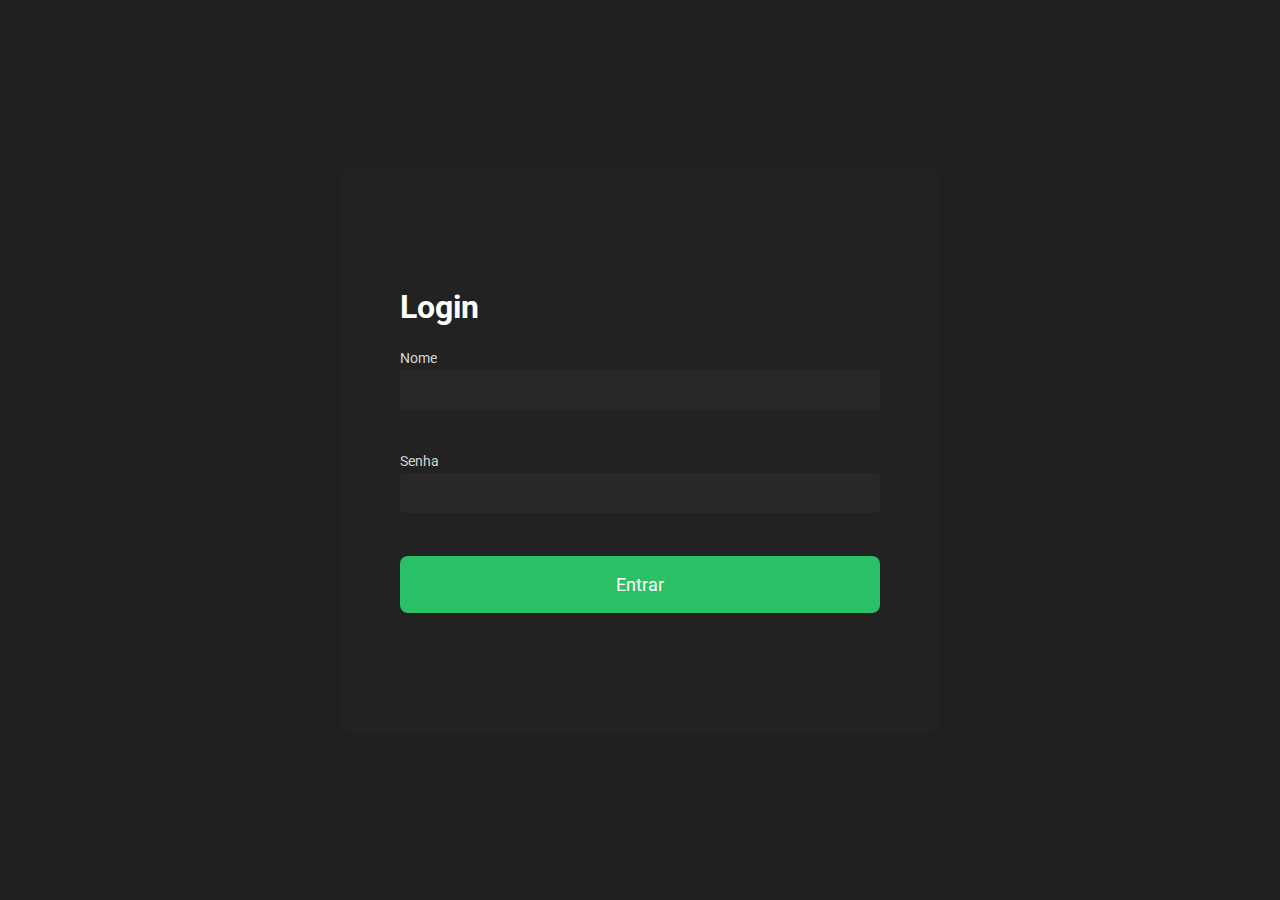
==== aula-12/index.html @ 0ea6f43b "Adicao dos comentarios na aula 11" ====
<!DOCTYPE html>
<html lang="en">
<head>
    <meta charset="UTF-8">
    <meta http-equiv="X-UA-Compatible" content="IE=edge">
    <meta name="viewport" content="width=device-width, initial-scale=1.0">
    <title>Document</title>
    <link rel="stylesheet" href="styles.css">
    <script src="./main.js" defer></script>
</head>
<body>
    
    <form>

        <h1>Login</h1>

        <div class="form-control" id="formControlNome">
            <label for="userNameInput">Nome</label>
            <input
                type="text"
                required
                minlength="4"
                maxlength="25"
                id="userNameInput"
            >
            <small>Por favor, preencha o campo Nome com no minimo 4 caracteres</small>
        </div>

        <div class="form-control" id="formControlPassword">
            <label for="userPasswordInput">Senha</label>
            <input
                type="password"
                name="password"
                required
                minlength="8"
                id="userPasswordInput"
            >
            <small>Por favor, preencha o campo Senha com no minimo 8 caracteres</small>
        </div>

        <button type="submit" id="loginButton">Entrar</button>

    </form>

</body>
</html>
---- aula-12/styles.css ----
@import url('https://fonts.googleapis.com/css2?family=Roboto:wght@500&display=swap');

* {

    padding: 0;
    margin: 0;
    box-sizing: border-box;
    font-family: 'Roboto', sans-serif;
    color: white;
    transition: .2s ease-in-out;

}

body {

    min-height: 100vh;
    background-color: #202020;
    display: flex;
    justify-content: center;
    align-items: center;

}

form {

    width: 600px;
    display: flex;
    flex-direction: column;
    gap: 24px;
    margin: 0 auto;
    padding: 120px 60px;
    background-color: #222222;
    border-radius: 12px;

}

.form-control {

    display: flex;
    flex-direction: column;
    gap: 4px;

}

.form-control label {

    font-size: 14px;
    opacity: .8;

}

.form-control input {

    background-color: #282828;
    border: none;
    padding: 8px 16px;
    border-radius: 4px;
    font-size: 20px;

}

.form-control small {

    opacity: 0;
    color: #e36262;

}

.error input {

    background-color: #e36262;

}

.error small {

    opacity: .8;

}

form button {

    padding: 18px 12px;
    border-radius: 8px;
    border: none;
    background-color: #2ac166;
    font-size: 18px;

}

form button:hover {

    cursor: pointer;
    background-color: #42ee87;
    transform: scale(1.02);

}

form button:disabled {

    opacity: .4;
    transform: scale(.98);

}

form button:disabled:hover {

    background-color: #2ac166;
    cursor: not-allowed;
    transform: scale(.98);

}
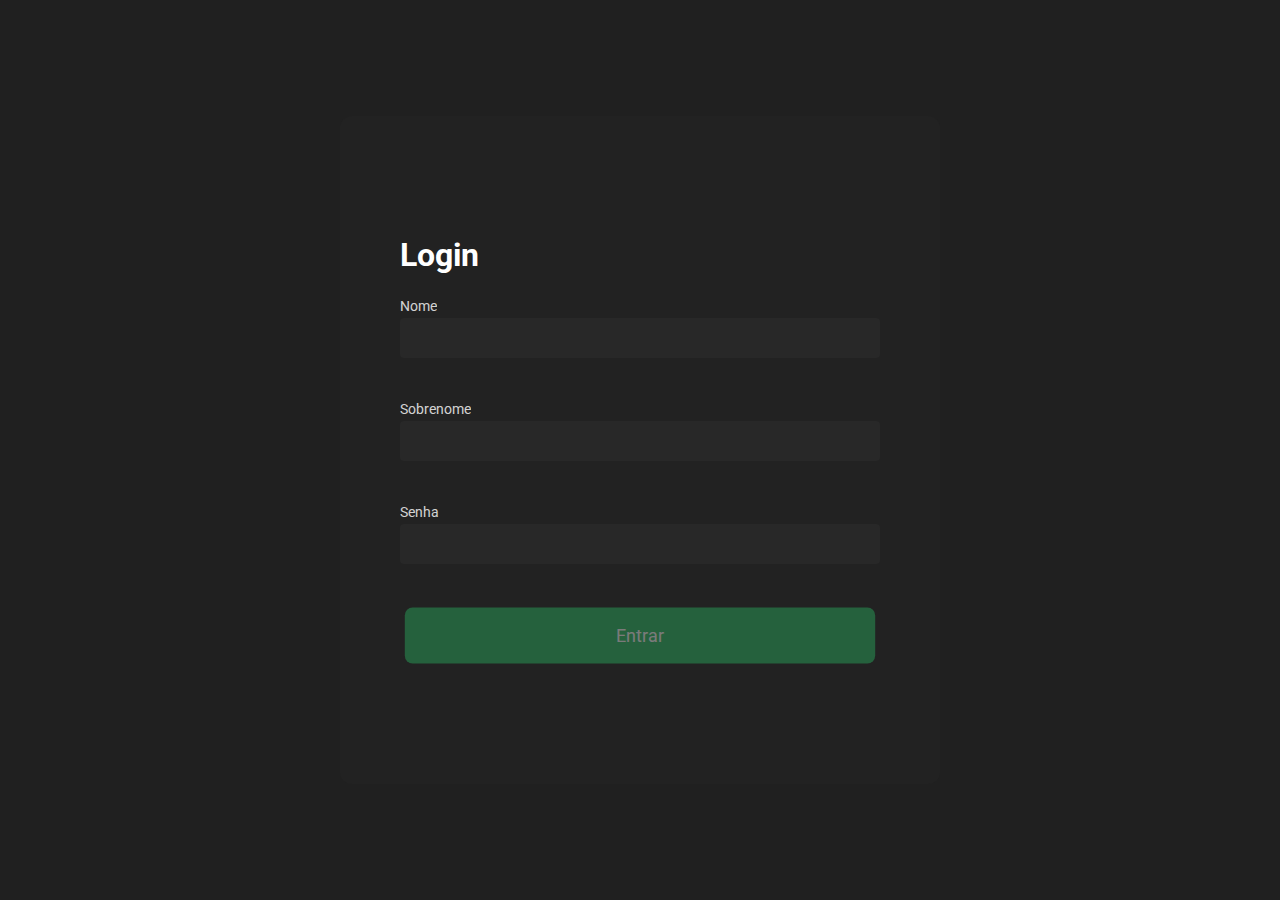
==== commit 34495edb: "Aula 12" ====
--- a/aula-12/index.html
+++ b/aula-12/index.html
@@ -14,10 +14,11 @@
 
         <h1>Login</h1>
 
-        <div class="form-control" id="formControlNome">
+        <div class="form-control">
             <label for="userNameInput">Nome</label>
             <input
                 type="text"
+                name="nickname"
                 required
                 minlength="4"
                 maxlength="25"
@@ -26,7 +27,20 @@
             <small>Por favor, preencha o campo Nome com no minimo 4 caracteres</small>
         </div>
 
-        <div class="form-control" id="formControlPassword">
+        <div class="form-control">
+            <label for="userLastNameInput">Sobrenome</label>
+            <input
+                type="text"
+                name="lastname"
+                required
+                minlength="4"
+                maxlength="25"
+                id="userLastNameInput"
+            >
+            <small>Por favor, preencha o campo Sobrenome com no minimo 4 caracteres</small>
+        </div>
+
+        <div class="form-control">
             <label for="userPasswordInput">Senha</label>
             <input
                 type="password"
@@ -38,7 +52,11 @@
             <small>Por favor, preencha o campo Senha com no minimo 8 caracteres</small>
         </div>
 
-        <button type="submit" id="loginButton">Entrar</button>
+        <button
+            disabled
+            type="submit"
+            id="loginButton"
+        >Entrar</button>
 
     </form>
 
